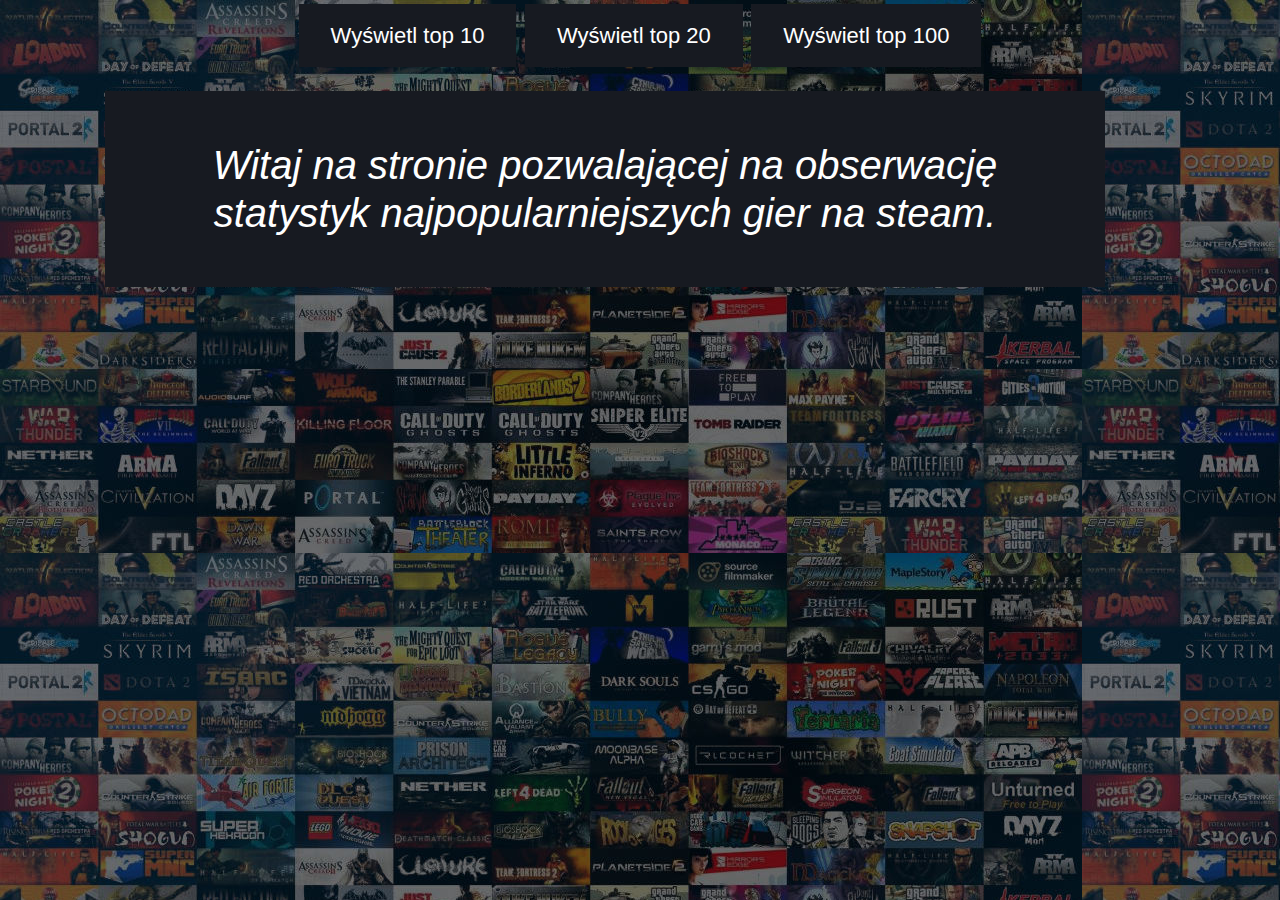
==== index.html @ 98a3e695 "Wysrodkowanie i lekkie zmiany w wygladzie" ====
<!DOCTYPE html>
<html lang="en">

<head>
    <meta charset="UTF-8">
    <meta name="viewport" content="width=device-width, initial-scale=1.0">
    <meta http-equiv="X-UA-Compatible" content="ie=edge">
    <meta name="theme-color" content="#563d7c">
    <title>Document</title>
    <script src="js/jquery-3.4.1.min.js"></script>
    <script src="js/bootstrap.bundle.min.js"></script>
    <script src="js/request.js"></script>
    <script src="js/getGame.js"></script>
    <script src="js/getArt.js"></script>
    <script src="js/getGameList.js"></script>
    <script src="js/proxyChooser.js"></script>
    <script src="js/getAllSteamApps.js"></script>
    <script src="js/getSteamSpyAppDetails.js"></script>
    <script src="js/getNumberOfCurrentPlayers.js"></script>
    <script src="js/gameElement.js"></script>
    <script src="js/getGlobalAchievementPercentages.js"></script>
    <script src="js/achivementsStatsChart.js"></script>
    <script src="js/Chart.min.js"></script>
    <script src="js/getSteamSpyTop100.js"></script>
    <script src="js/getAchievements.js"></script>
    <script src="js/startPage.js"></script>

    <link rel="stylesheet" href="css/bootstrap.min.css">
    <style>
        .button {
            background-color: #171a21; /* SteamDarkBlue*/
            border: 10px;
            color: white ;
            padding: 15px 32px;
            text-align: center;
            color: white;
            text-decoration: none;
            display: inline-block;
            font-size: 22px;
            margin: 4px 2px;
            cursor: pointer;

          }
          .text{
            background-color: #171a21;
            width: 1000px;
            border: 15px;
            border-color: white;
            padding: 50px;
            margin: 20px;
            color:rgb(255, 255, 255);
            font-style: italic;
          }
          #myChart{
              background-color: black;
          }                 
          .players{
              color: #a4d007;
          }    
          body {
            background-image: url('Background.jpg');
            
          }
          #main{
            text-align:center;
          }
          .element{
              margin:0 auto;
          }
        
    </style>
    <script>
            render = true
        window.addEventListener("DOMContentLoaded", (event) => {
            proxyChoice = 2 //1 to oryginalne anywhere cors heroku app, 2 to moje własne young-ravine cors herokuapp, wybór na wypadek gdyby jedno się wysypało z jakiegoś powodu
            currentProxy = proxyChooser(proxyChoice)
            console.log("testing")
            main = document.getElementById("main")
            // Bstart = document.createElement("button")
            // Bstart.addEventListener("click", startPage)
            // Bstart.innerText = "test"
            // main.appendChild(Bstart)



            

        })
    </script>
</head>

<body class="text-center container" style = "background-color: rgb(26, 65, 89);">
    <button class = button id="click" onclick="startPage(10)">Wyświetl top 10</button>
    <button class = button id="click" onclick="startPage(20)">Wyświetl top 20</button>
    <button class = button id="click" onclick="startPage(100)">Wyświetl top 100</button>

    <div id="main">
        <h1 class = "text"> Witaj na stronie pozwalającej na obserwację statystyk najpopularniejszych gier na steam.</h1>

    </div>
</body>

</html>
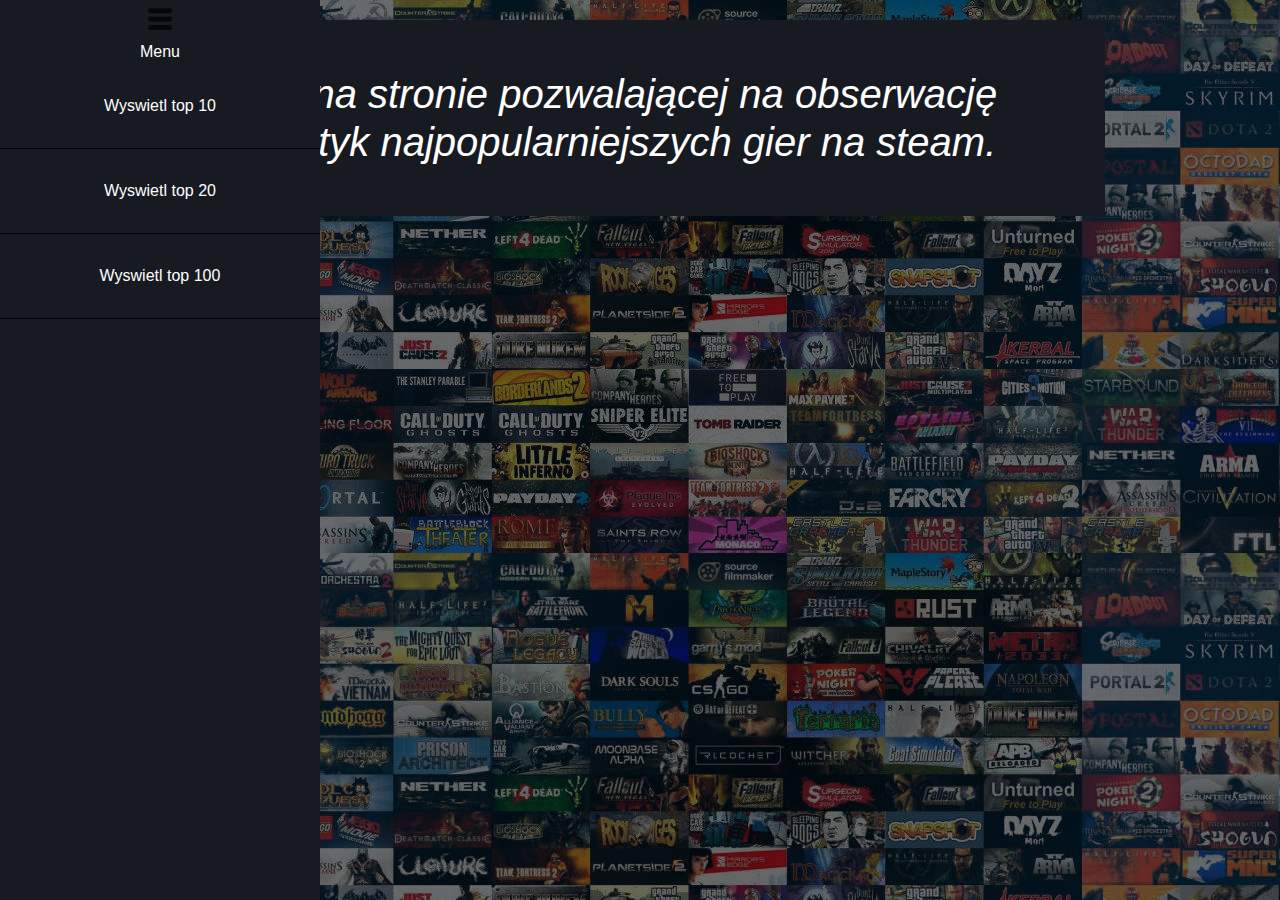
==== commit 7f173c1f: "Zmiana menu oraz dodanie tabeli osiagniec" ====
--- a/index.html
+++ b/index.html
@@ -24,6 +24,7 @@
     <script src="js/getSteamSpyTop100.js"></script>
     <script src="js/getAchievements.js"></script>
     <script src="js/startPage.js"></script>
+ 
 
     <link rel="stylesheet" href="css/bootstrap.min.css">
     <style>
@@ -52,11 +53,73 @@
             font-style: italic;
           }
           #myChart{
-              background-color: black;
+              background-color: rgb(255, 255, 255);
           }                 
           .players{
-              color: #a4d007;
-          }    
+              color: #171a21;
+              background-color: rgb(255, 255, 255);
+              width: 100%;
+              
+          }
+
+            .ach_table td{
+                padding: 3%;
+            }
+
+            .header {
+                background-color:rgb(26, 65, 89);
+                color: white;
+            }
+          
+          
+          .ach_table tr:nth-child(even) {
+              background-color: #f2f2f2;
+
+            }
+
+            .ach_table th tr {
+                background-color:rgb(26, 65, 89);
+            }
+
+            .menu {
+                height: 100%;
+                width: 5%;
+                background-color:#171a21;
+                margin-left: 0;
+                float: left;
+                position: fixed;
+                left: 0;
+                top: 0;
+            }
+
+            .menu:hover {
+                width: 25%;
+                
+            }
+
+            .menu-content {
+                display: none;
+                padding: 30px;
+                background-color: #171a21;
+                color: white;
+                border-bottom: 1px solid black;
+                cursor: pointer;
+            }
+
+            .menu:hover .menu-content {
+                display: block;
+            }
+
+            .menu-content:hover {
+                background-color: rgb(26, 65, 89);
+            }
+            #icon {
+                color: white;
+            }
+
+
+
+
           body {
             background-image: url('Background.jpg');
             
@@ -89,15 +152,24 @@
     </script>
 </head>
 
+
+
 <body class="text-center container" style = "background-color: rgb(26, 65, 89);">
-    <button class = button id="click" onclick="startPage(10)">Wyświetl top 10</button>
-    <button class = button id="click" onclick="startPage(20)">Wyświetl top 20</button>
-    <button class = button id="click" onclick="startPage(100)">Wyświetl top 100</button>
+    
 
     <div id="main">
         <h1 class = "text"> Witaj na stronie pozwalającej na obserwację statystyk najpopularniejszych gier na steam.</h1>
 
     </div>
+
+    <div class="menu">
+        <div id="icon"><img src="menu.png" width="40px" height="40px" margin-top="1%"><br>Menu</div>
+        <div class="menu-content" id="button" onclick="startPage(10)">Wyswietl top 10</div>
+        <div class="menu-content" id="button" onclick="startPage(20)">Wyswietl top 20</div>
+        <div class="menu-content" id="button" onclick="startPage(100)">Wyswietl top 100</div>
+
+    
+    </div>
 </body>
 
 </html>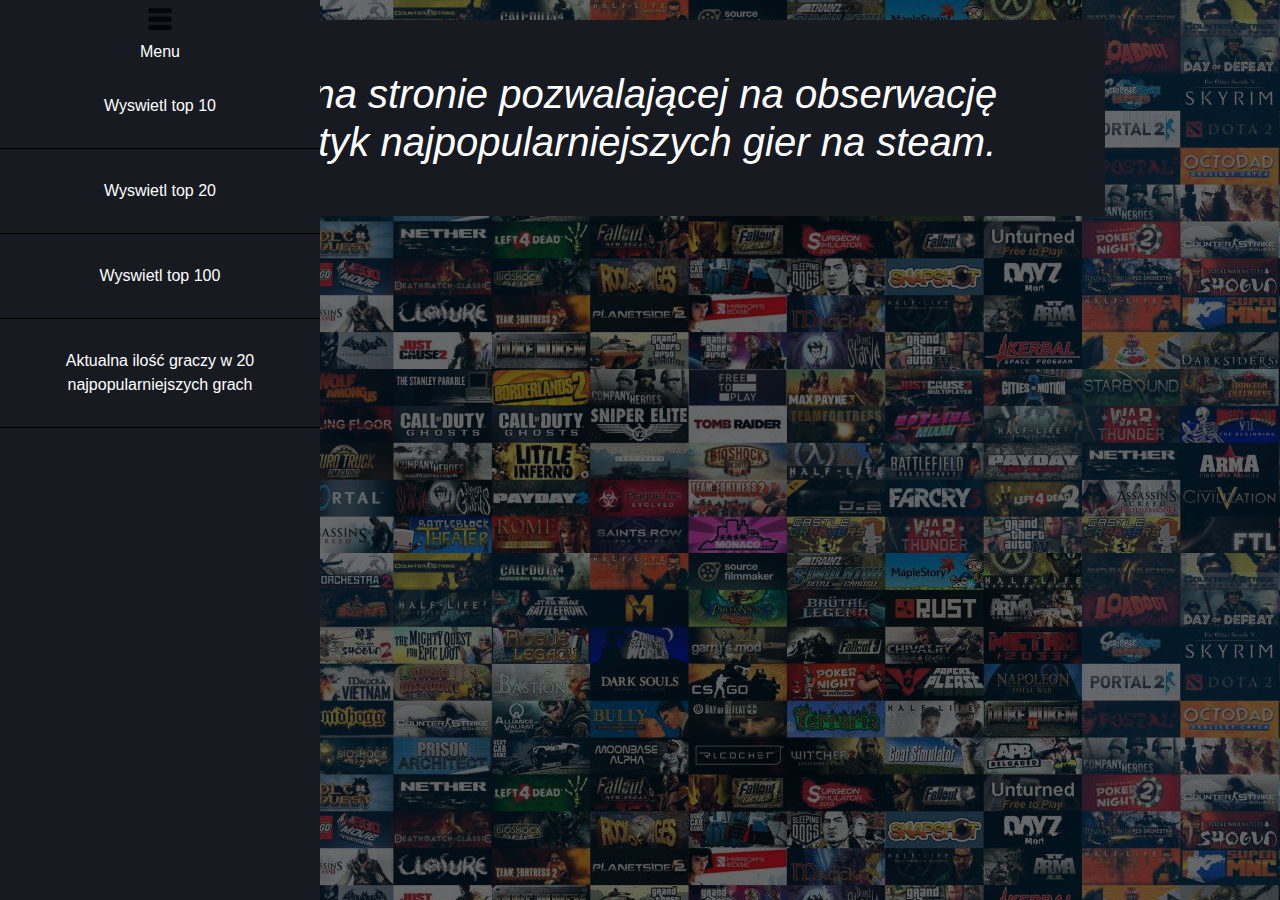
==== commit e142eaa4: "Wykres ilosci graczy w top 20 grach" ====
--- a/index.html
+++ b/index.html
@@ -24,114 +24,12 @@
     <script src="js/getSteamSpyTop100.js"></script>
     <script src="js/getAchievements.js"></script>
     <script src="js/startPage.js"></script>
+    <script src="js/playersChart.js"></script>
  
 
     <link rel="stylesheet" href="css/bootstrap.min.css">
-    <style>
-        .button {
-            background-color: #171a21; /* SteamDarkBlue*/
-            border: 10px;
-            color: white ;
-            padding: 15px 32px;
-            text-align: center;
-            color: white;
-            text-decoration: none;
-            display: inline-block;
-            font-size: 22px;
-            margin: 4px 2px;
-            cursor: pointer;
+    <link rel="stylesheet" href="css/style.css">
 
-          }
-          .text{
-            background-color: #171a21;
-            width: 1000px;
-            border: 15px;
-            border-color: white;
-            padding: 50px;
-            margin: 20px;
-            color:rgb(255, 255, 255);
-            font-style: italic;
-          }
-          #myChart{
-              background-color: rgb(255, 255, 255);
-          }                 
-          .players{
-              color: #171a21;
-              background-color: rgb(255, 255, 255);
-              width: 100%;
-              
-          }
-
-            .ach_table td{
-                padding: 3%;
-            }
-
-            .header {
-                background-color:rgb(26, 65, 89);
-                color: white;
-            }
-          
-          
-          .ach_table tr:nth-child(even) {
-              background-color: #f2f2f2;
-
-            }
-
-            .ach_table th tr {
-                background-color:rgb(26, 65, 89);
-            }
-
-            .menu {
-                height: 100%;
-                width: 5%;
-                background-color:#171a21;
-                margin-left: 0;
-                float: left;
-                position: fixed;
-                left: 0;
-                top: 0;
-            }
-
-            .menu:hover {
-                width: 25%;
-                
-            }
-
-            .menu-content {
-                display: none;
-                padding: 30px;
-                background-color: #171a21;
-                color: white;
-                border-bottom: 1px solid black;
-                cursor: pointer;
-            }
-
-            .menu:hover .menu-content {
-                display: block;
-            }
-
-            .menu-content:hover {
-                background-color: rgb(26, 65, 89);
-            }
-            #icon {
-                color: white;
-            }
-
-
-
-
-          body {
-            background-image: url('Background.jpg');
-            
-          }
-          #main{
-            text-align:center;
-          }
-          .element{
-              margin:0 auto;
-          }
-        
-    </style>
     <script>
             render = true
         window.addEventListener("DOMContentLoaded", (event) => {
@@ -167,6 +65,7 @@
         <div class="menu-content" id="button" onclick="startPage(10)">Wyswietl top 10</div>
         <div class="menu-content" id="button" onclick="startPage(20)">Wyswietl top 20</div>
         <div class="menu-content" id="button" onclick="startPage(100)">Wyswietl top 100</div>
+        <div class="menu-content" id="button" onclick="playersChart()">Aktualna ilość graczy w 20 najpopularniejszych grach</div>
 
     
     </div>
--- a/css/style.css
+++ b/css/style.css
@@ -0,0 +1,105 @@
+
+.button {
+    background-color: #171a21; /* SteamDarkBlue*/
+    border: 10px;
+    color: white ;
+    padding: 15px 32px;
+    text-align: center;
+    color: white;
+    text-decoration: none;
+    display: inline-block;
+    font-size: 22px;
+    margin: 4px 2px;
+    cursor: pointer;
+
+  }
+  .text{
+    background-color: #171a21;
+    width: 1000px;
+    border: 15px;
+    border-color: white;
+    padding: 50px;
+    margin: 20px;
+    color:rgb(255, 255, 255);
+    font-style: italic;
+  }
+  #myChart{
+      background-color: rgb(255, 255, 255);
+  }                 
+  .players{
+      color: #171a21;
+      background-color: rgb(255, 255, 255);
+      width: 100%;
+      
+  }
+
+    .ach_table td{
+        padding: 3%;
+    }
+
+    .header {
+        background-color:rgb(26, 65, 89);
+        color: white;
+    }
+  
+  
+  .ach_table tr:nth-child(even) {
+      background-color: #f2f2f2;
+
+    }
+
+    .ach_table th tr {
+        background-color:rgb(26, 65, 89);
+    }
+
+    .menu {
+        height: 100%;
+        width: 5%;
+        background-color:#171a21;
+        margin-left: 0;
+        float: left;
+        position: fixed;
+        left: 0;
+        top: 0;
+    }
+
+    .menu:hover {
+        width: 25%;
+        transition: linear;
+        transition-duration: 0,5s;
+        
+    }
+
+    .menu-content {
+        display: none;
+        padding: 30px;
+        background-color: #171a21;
+        color: white;
+        border-bottom: 1px solid black;
+        cursor: pointer;
+    }
+
+    .menu:hover .menu-content {
+        display: block;
+    }
+
+    .menu-content:hover {
+        background-color: rgb(26, 65, 89);
+    }
+    #icon {
+        color: white;
+    }
+
+
+
+
+  body {
+    background-image: url('../Background.jpg');
+    
+  }
+  #main{
+    text-align:center;
+  }
+  .element{
+      margin:0 auto;
+  }
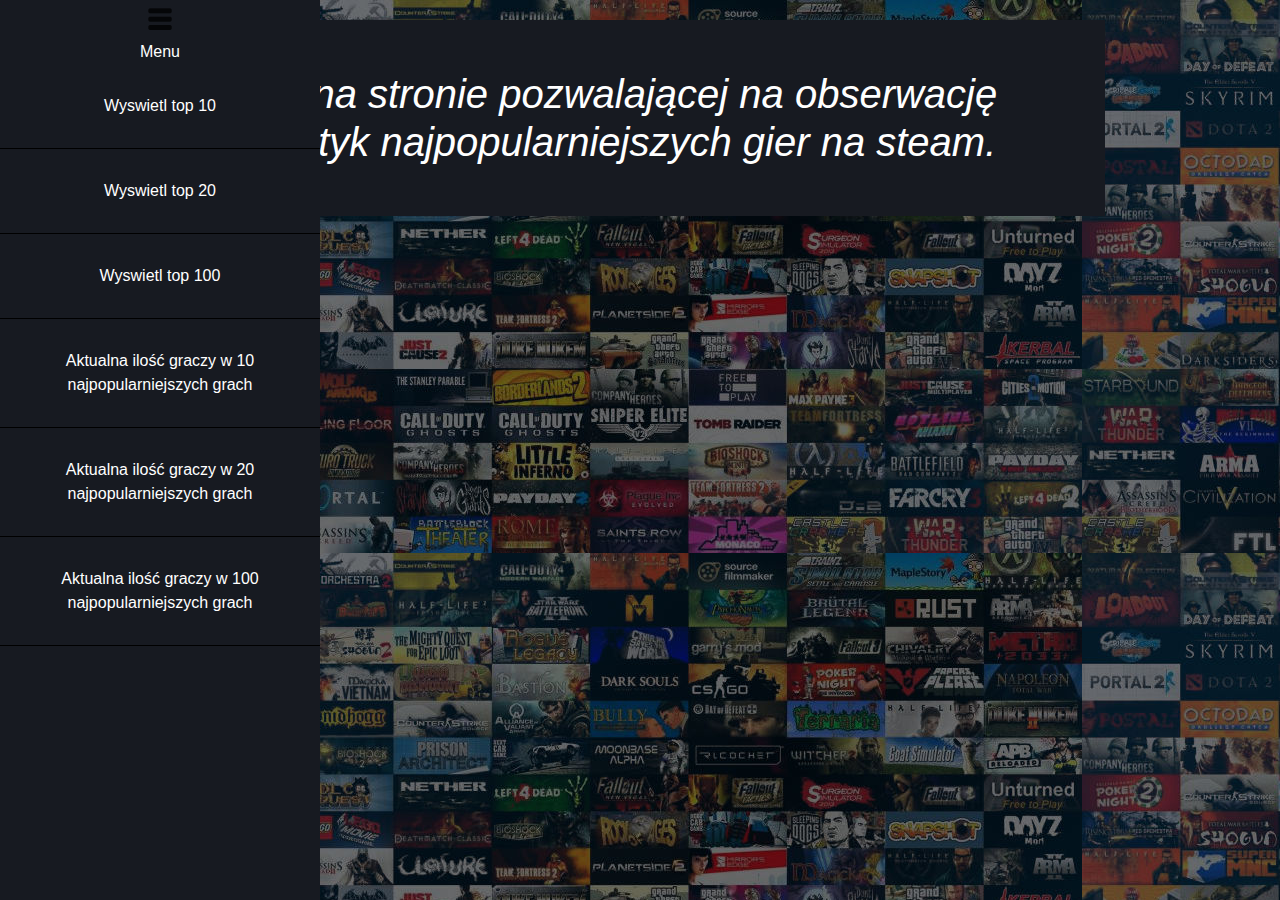
==== commit 829e25df: "Wykresy do top 10 i 100" ====
--- a/index.html
+++ b/index.html
@@ -6,7 +6,8 @@
     <meta name="viewport" content="width=device-width, initial-scale=1.0">
     <meta http-equiv="X-UA-Compatible" content="ie=edge">
     <meta name="theme-color" content="#563d7c">
-    <title>Document</title>
+    <title>Statystyki steam</title>
+    <link rel="icon" href="steamicon.png" sizes="16x16" type="image/png">
     <script src="js/jquery-3.4.1.min.js"></script>
     <script src="js/bootstrap.bundle.min.js"></script>
     <script src="js/request.js"></script>
@@ -24,8 +25,9 @@
     <script src="js/getSteamSpyTop100.js"></script>
     <script src="js/getAchievements.js"></script>
     <script src="js/startPage.js"></script>
+    <script src="js/playersChart10.js"></script>
     <script src="js/playersChart.js"></script>
- 
+    <script src="js/playersChart100.js"></script>
 
     <link rel="stylesheet" href="css/bootstrap.min.css">
     <link rel="stylesheet" href="css/style.css">
@@ -65,7 +67,9 @@
         <div class="menu-content" id="button" onclick="startPage(10)">Wyswietl top 10</div>
         <div class="menu-content" id="button" onclick="startPage(20)">Wyswietl top 20</div>
         <div class="menu-content" id="button" onclick="startPage(100)">Wyswietl top 100</div>
+        <div class="menu-content" id="button" onclick="playersChart10()">Aktualna ilość graczy w 10 najpopularniejszych grach</div>
         <div class="menu-content" id="button" onclick="playersChart()">Aktualna ilość graczy w 20 najpopularniejszych grach</div>
+        <div class="menu-content" id="button" onclick="playersChart100()">Aktualna ilość graczy w 100 najpopularniejszych grach</div>
 
     
     </div>
